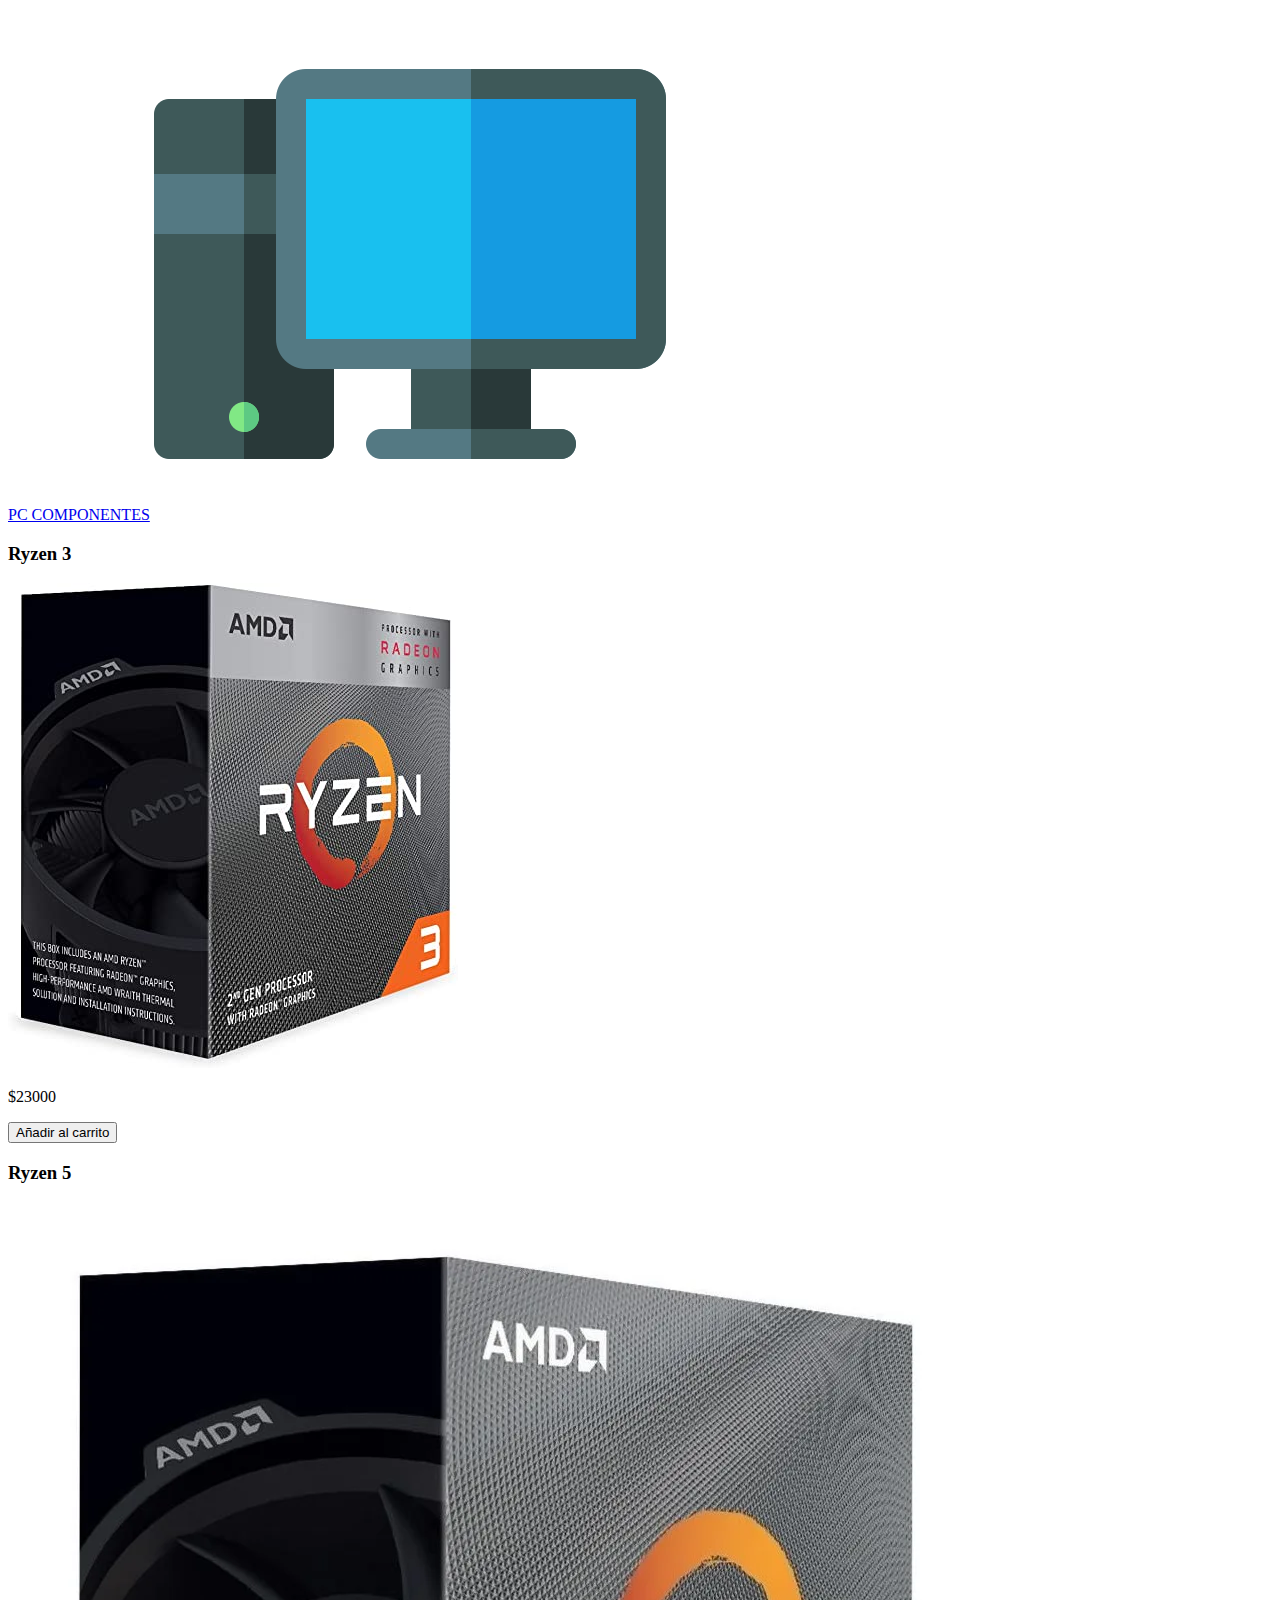
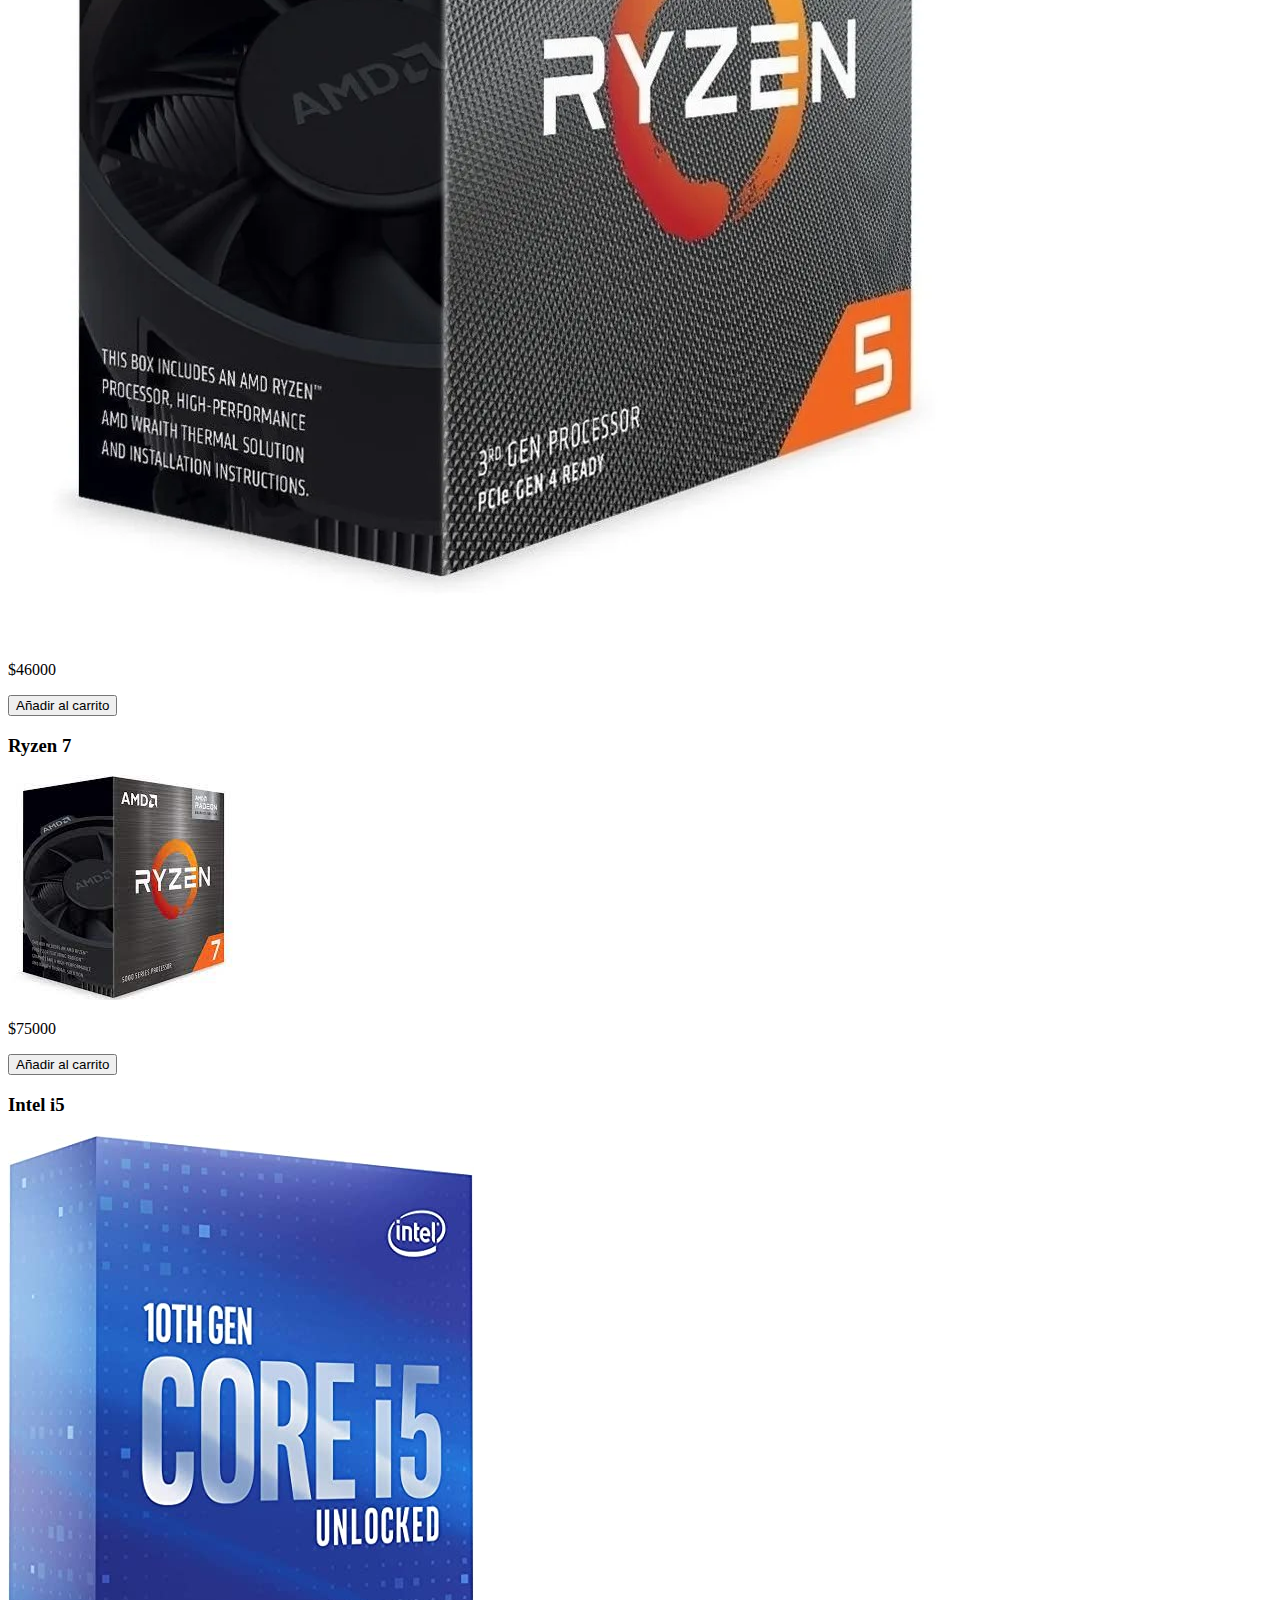
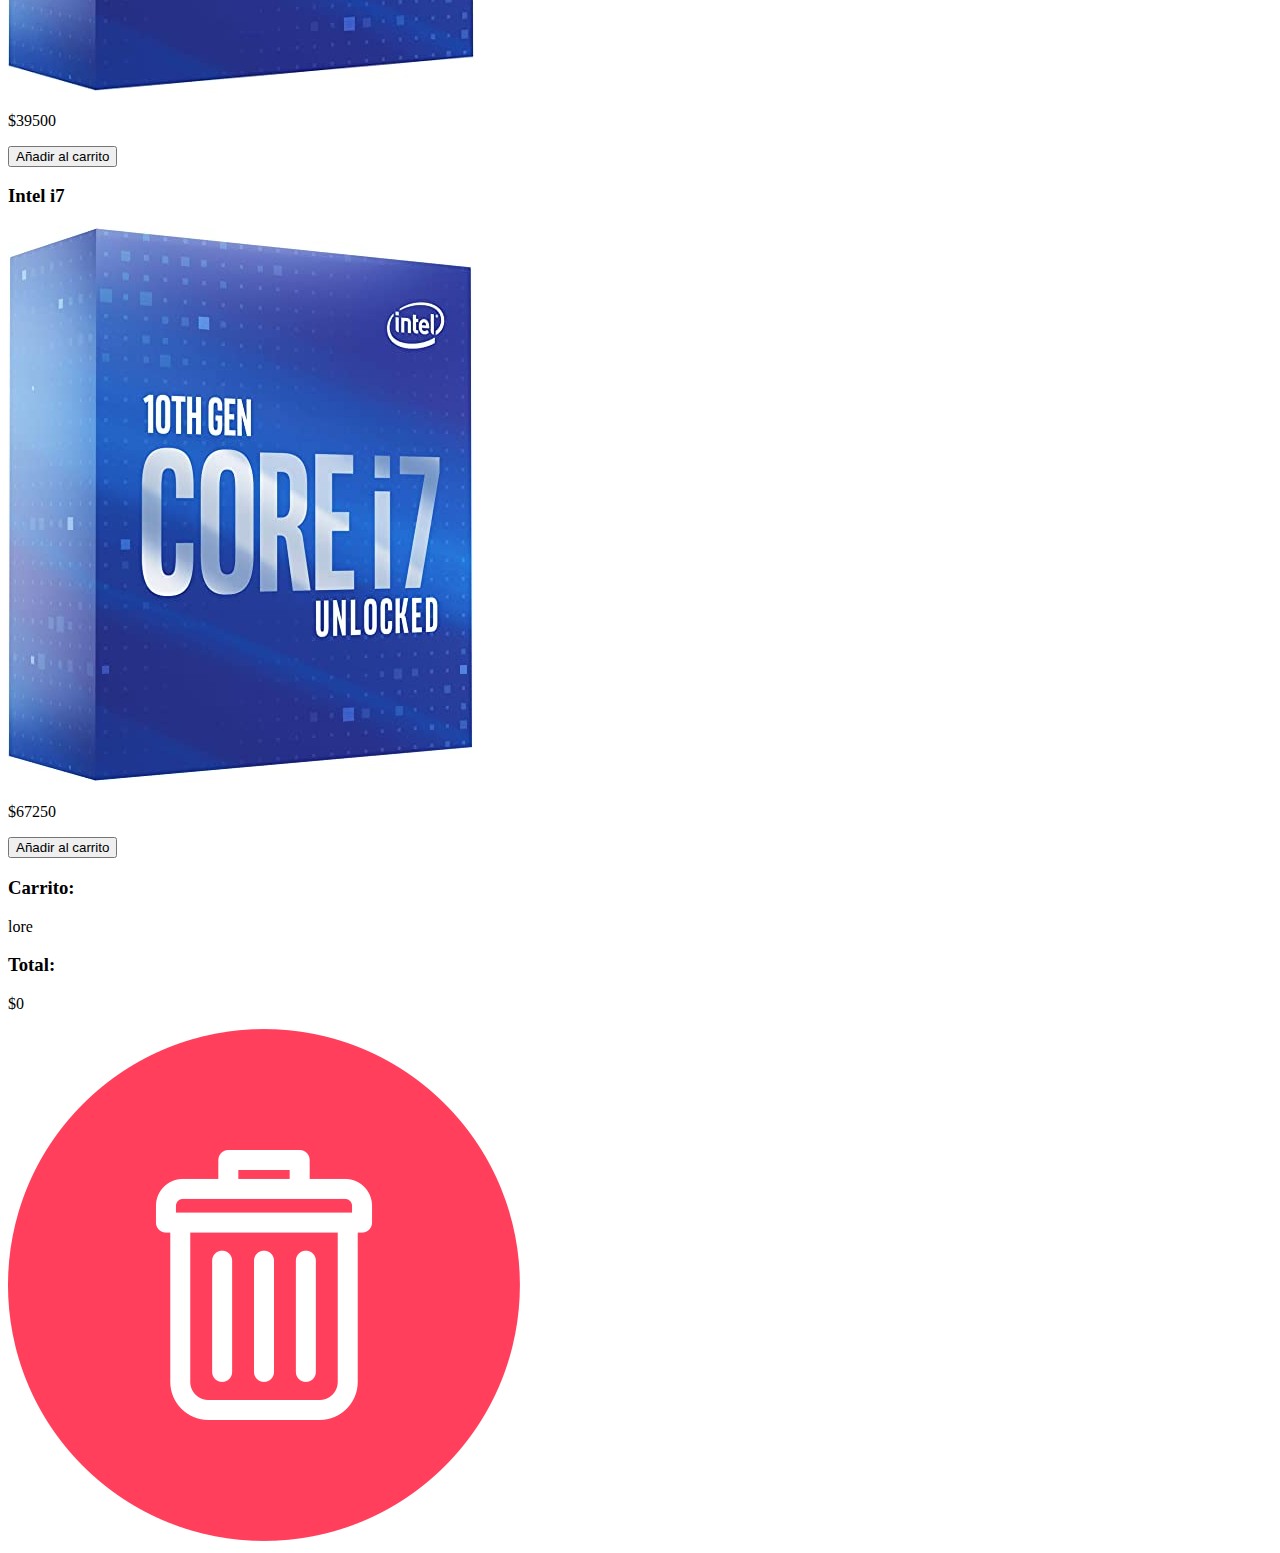
==== Index.html @ bc146c72 "Copia del proyecto realizado" ====
<!DOCTYPE html>
<html lang="en">
<head>
    <meta charset="UTF-8">
    <meta http-equiv="X-UA-Compatible" content="IE=edge">
    <meta name="viewport" content="width=device-width, initial-scale=1.0">
    <link rel="stylesheet" href="styles/styles.css">
    <title>PC COMPONENTES</title>
</head>
<body>
    <section class="navbar-section">
        <div class="navbar-section-container">
                <a href="#start" class="navbar-title">PC COMPONENTES</a>
                    <img src="assets/computer.png" class="navbar-logo" alt="pc">
    </section>
    <section class="card-section">
        <div class="card">
            <h3 class="card-title"></h3>
                <img src="assets/ryzen3.png" class="card-img" alt="pc">
                <p class="card-price"></p>
                <button onclick="sumarcarrito(0)" class="card-button">Añadir al carrito</button>
                    
        </div>
        <div class="card">
            <h3 class="card-title"></h3>
                <img src="assets/ryzen5.png" class="card-img" alt="pc">
                <p class="card-price"></p>
                <button onclick="sumarcarrito(1)" class="card-button">Añadir al carrito</button>
        </div>
        <div class="card">
            <h3 class="card-title"></h3>
                <img src="assets/ryzen7.png" class="card-img" alt="pc">
                <p class="card-price"></p>
                <button onclick="sumarcarrito(2)" class="card-button">Añadir al carrito</button>
        </div>
        <div class="card">
            <h3 class="card-title"></h3>
                <img src="assets/inteli5.png" class="card-img" alt="pc">
                <p class="card-price"></p>
                <button onclick="sumarcarrito(3)" class="card-button">Añadir al carrito</button>
        </div>
        <div class="card">
            <h3 class="card-title"></h3>
                <img src="assets/inteli7.png" class="card-img" alt="pc"> 
                <p  class="card-price"></p>   
                <button onclick="sumarcarrito(4)" class="card-button">Añadir al carrito</button>
        </div>
    </section>
    <section class="carrito-section">
        <div class="card-carrito-items">
            <h3 class="text-carrito-items">Carrito: </h3>
            <p class="text-items">lore</p>   
        </div>
        <div class="card-carrito">
            <h3 class="text-carrito">Total: </h3>
            <p class="text-total"></p> 
        </div>  
        <img onclick="vaciarCarrito()" class= "carrito-img" src="assets/bin.png" alt="">
    </section>
    <script src="js/index.js"></script>
</body>
</html>
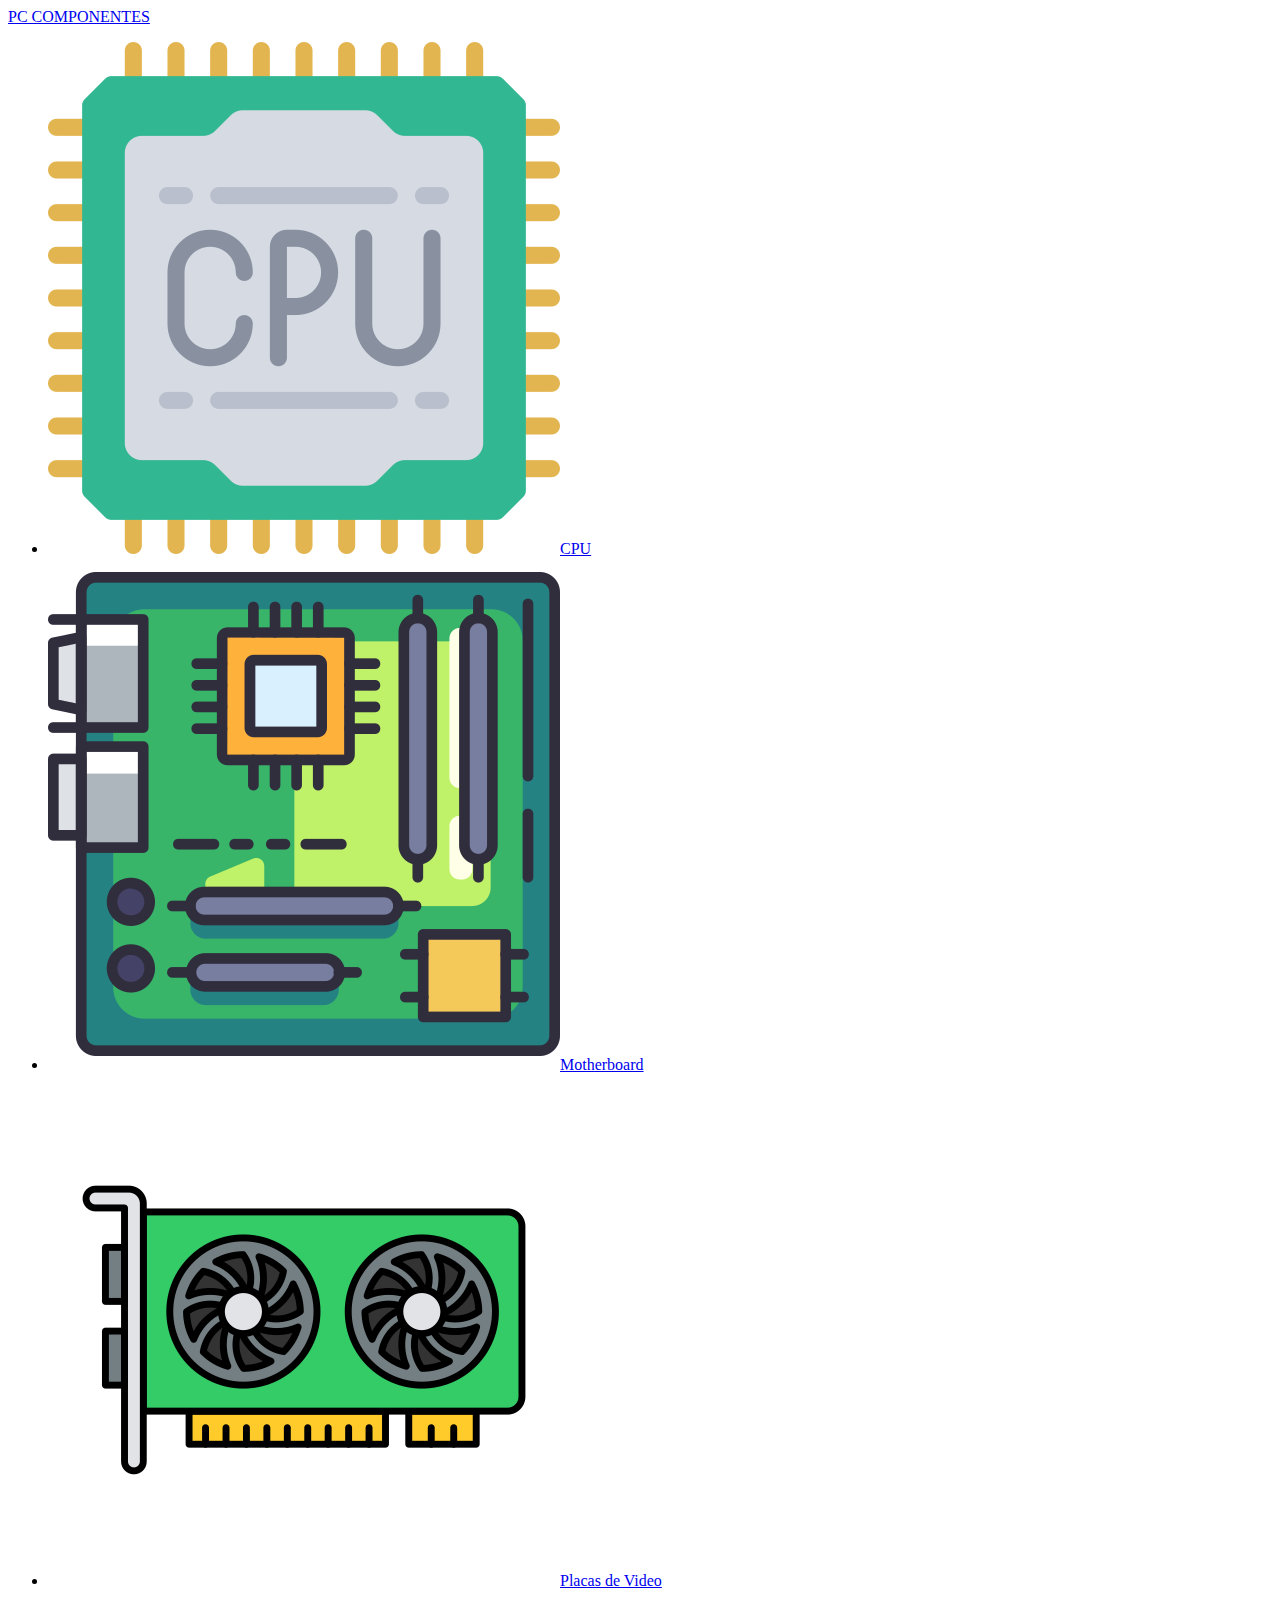
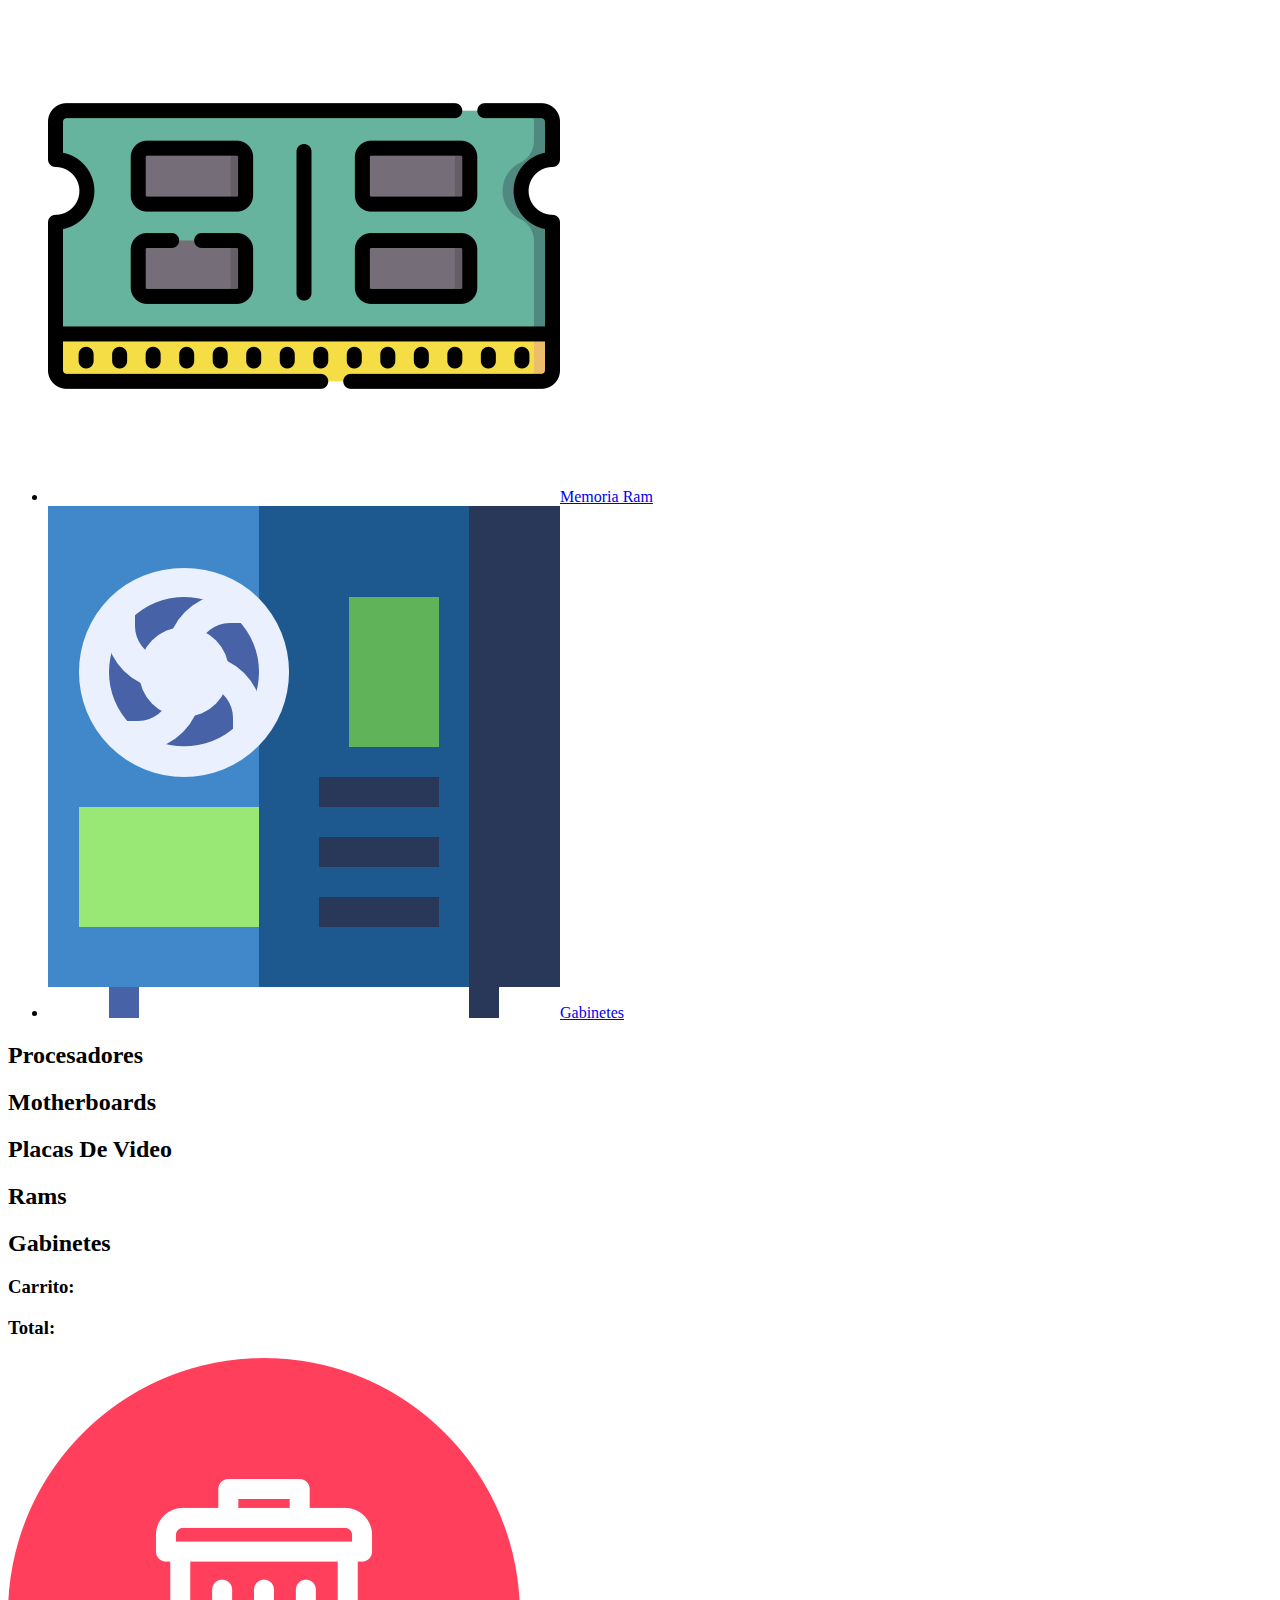
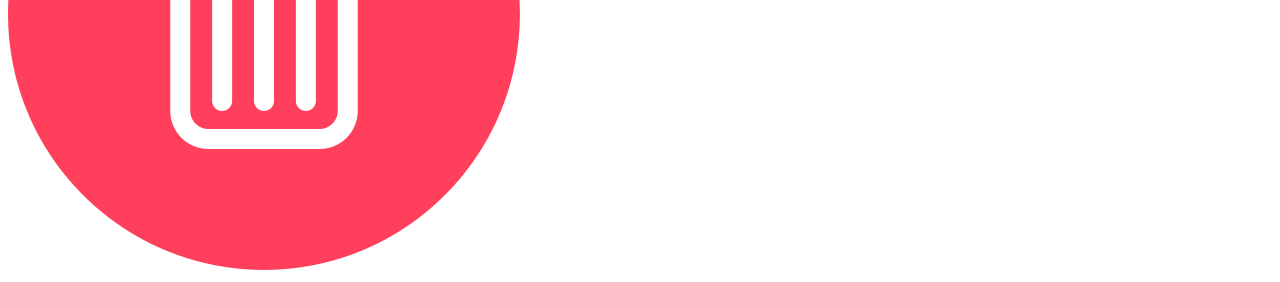
==== commit f39d3e0e: "Links" ====
--- a/Index.html
+++ b/Index.html
@@ -10,50 +10,67 @@
 <body>
     <section class="navbar-section">
         <div class="navbar-section-container">
-                <a href="#start" class="navbar-title">PC COMPONENTES</a>
-                    <img src="assets/computer.png" class="navbar-logo" alt="pc">
+                <a href="#proces" class="navbar-title">PC COMPONENTES</a>
+        <nav class="navbar__menu">
+                <ul class="navbar__menu-list">
+                    <li class="navbar__menu-list-item">
+                        <a href="#proces" class="navbar__menu-link">
+                            <img class="navbar__menu-icon" src="assets/cpu.png" alt="">CPU
+                        </a>
+                    </li>
+                    <li class="navbar__menu-list-item">
+                        <a href="#mother" class="navbar__menu-link">
+                            <img class="navbar__menu-icon" src="assets/motherboard.png" alt="">Motherboard
+                        </a>
+                    </li>
+                    <li class="navbar__menu-list-item">
+                        <a href="#placasdevideo" class="navbar__menu-link">
+                            <img class="navbar__menu-icon" src="assets/graphic-card.png" alt="">Placas de Video
+                        </a>
+                    </li>
+                    <li class="navbar__menu-list-item">
+                        <a href="#rams" class="navbar__menu-link">
+                            <img class="navbar__menu-icon" src="assets/ram.png" alt="">Memoria Ram
+                        </a>
+                    </li>
+                    <li class="navbar__menu-list-item">
+                        <a href="#gabinetes" class="navbar__menu-link">
+                                <img class="navbar__menu-icon" src="assets/computer-case.png" alt="">Gabinetes
+                        </a>
+                    </li>
+                </ul>
+            </nav>
     </section>
-    <section class="card-section">
-        <div class="card">
-            <h3 class="card-title"></h3>
-                <img src="assets/ryzen3.png" class="card-img" alt="pc">
-                <p class="card-price"></p>
-                <button onclick="sumarcarrito(0)" class="card-button">Añadir al carrito</button>
-                    
-        </div>
-        <div class="card">
-            <h3 class="card-title"></h3>
-                <img src="assets/ryzen5.png" class="card-img" alt="pc">
-                <p class="card-price"></p>
-                <button onclick="sumarcarrito(1)" class="card-button">Añadir al carrito</button>
-        </div>
-        <div class="card">
-            <h3 class="card-title"></h3>
-                <img src="assets/ryzen7.png" class="card-img" alt="pc">
-                <p class="card-price"></p>
-                <button onclick="sumarcarrito(2)" class="card-button">Añadir al carrito</button>
-        </div>
-        <div class="card">
-            <h3 class="card-title"></h3>
-                <img src="assets/inteli5.png" class="card-img" alt="pc">
-                <p class="card-price"></p>
-                <button onclick="sumarcarrito(3)" class="card-button">Añadir al carrito</button>
-        </div>
-        <div class="card">
-            <h3 class="card-title"></h3>
-                <img src="assets/inteli7.png" class="card-img" alt="pc"> 
-                <p  class="card-price"></p>   
-                <button onclick="sumarcarrito(4)" class="card-button">Añadir al carrito</button>
-        </div>
+    <section id="proces" class="card-section">
+        <h2>Procesadores</h2>
+    </section>
+    <section id="mother" class="card-section">
+        <h2>Motherboards</h2>
+    </section>
+    <section id="placasdevideo" class="card-section">
+        <h2>Placas De Video</h2>
+    </section>
+    <section id="rams" class="card-section">
+        <h2>Rams</h2>
+    </section>
+    <!-- <section id="discos" class="card-section">
+        <h2>Discos</h2>
+    </section>
+    <section id="fuentes" class="card-section">
+        <h2>Fuentes</h2>
+    </section>
+    -->
+    <section id="gabinetes" class="card-section">
+        <h2>Gabinetes</h2>
     </section>
     <section class="carrito-section">
         <div class="card-carrito-items">
-            <h3 class="text-carrito-items">Carrito: </h3>
-            <p class="text-items">lore</p>   
+            <h3 class="title-carrito-items">Carrito: </h3>
+            <p class="name-items"></p>   
         </div>
         <div class="card-carrito">
-            <h3 class="text-carrito">Total: </h3>
-            <p class="text-total"></p> 
+            <h3 class="title-carrito-total">Total: </h3>
+            <p class="name-total"></p> 
         </div>  
         <img onclick="vaciarCarrito()" class= "carrito-img" src="assets/bin.png" alt="">
     </section>
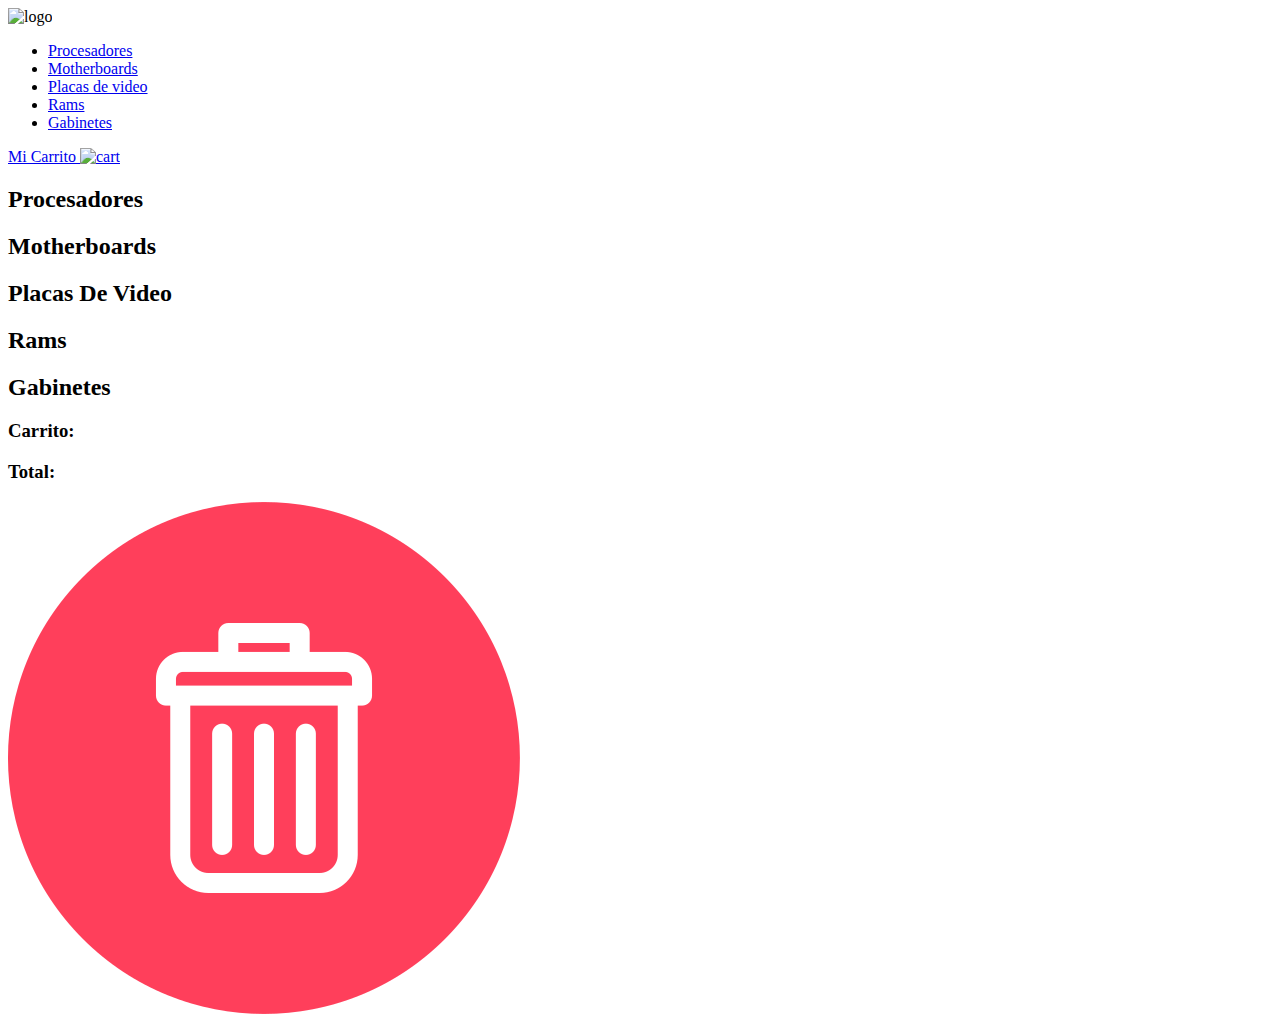
==== commit 114a5f8f: "Cambios grales" ====
--- a/Index.html
+++ b/Index.html
@@ -8,40 +8,25 @@
     <title>PC COMPONENTES</title>
 </head>
 <body>
+    <script src="https://code.jquery.com/jquery-3.6.0.js" integrity="sha256-H+K7U5CnXl1h5ywQfKtSj8PCmoN9aaq30gDh27Xc0jk=" crossorigin="anonymous"></script>
     <section class="navbar-section">
-        <div class="navbar-section-container">
-                <a href="#proces" class="navbar-title">PC COMPONENTES</a>
-        <nav class="navbar__menu">
-                <ul class="navbar__menu-list">
-                    <li class="navbar__menu-list-item">
-                        <a href="#proces" class="navbar__menu-link">
-                            <img class="navbar__menu-icon" src="assets/cpu.png" alt="">CPU
-                        </a>
-                    </li>
-                    <li class="navbar__menu-list-item">
-                        <a href="#mother" class="navbar__menu-link">
-                            <img class="navbar__menu-icon" src="assets/motherboard.png" alt="">Motherboard
-                        </a>
-                    </li>
-                    <li class="navbar__menu-list-item">
-                        <a href="#placasdevideo" class="navbar__menu-link">
-                            <img class="navbar__menu-icon" src="assets/graphic-card.png" alt="">Placas de Video
-                        </a>
-                    </li>
-                    <li class="navbar__menu-list-item">
-                        <a href="#rams" class="navbar__menu-link">
-                            <img class="navbar__menu-icon" src="assets/ram.png" alt="">Memoria Ram
-                        </a>
-                    </li>
-                    <li class="navbar__menu-list-item">
-                        <a href="#gabinetes" class="navbar__menu-link">
-                                <img class="navbar__menu-icon" src="assets/computer-case.png" alt="">Gabinetes
-                        </a>
-                    </li>
-                </ul>
-            </nav>
+        <img class="navbar__logo" src="assets/logo.png" alt="logo">
+        <nav>
+            <ul class="nav__links">
+                <li class="nav__item"><a class="nav__item" href="#proces">Procesadores</a></li>
+                <li class="nav__item"><a class="nav__item" href="#mother">Motherboards</a></li>
+                <li class="nav__item"><a class="nav__item" href="#placasdevideo">Placas de video</a></li>
+                <li class="nav__item"><a class="nav__item" href="#rams">Rams</a></li>
+                <li class="nav__item"><a class="nav__item" href="#gabinetes">Gabinetes</a></li>
+            </ul>
+        </nav>
+        <a class="nav__item" class="cta" href="#carrito">
+            <p class="nav__btn" class="nav__item__btn">Mi Carrito
+                <img class="nav__btn__img"  src="assets/shopping-cart.png" alt="cart"></img>
+            </p>
+        </a>
     </section>
-    <section id="proces" class="card-section">
+    <section id="proces" class="card-section-first">
         <h2>Procesadores</h2>
     </section>
     <section id="mother" class="card-section">
@@ -74,6 +59,7 @@
         </div>  
         <img onclick="vaciarCarrito()" class= "carrito-img" src="assets/bin.png" alt="">
     </section>
+    
     <script src="js/index.js"></script>
 </body>
 </html>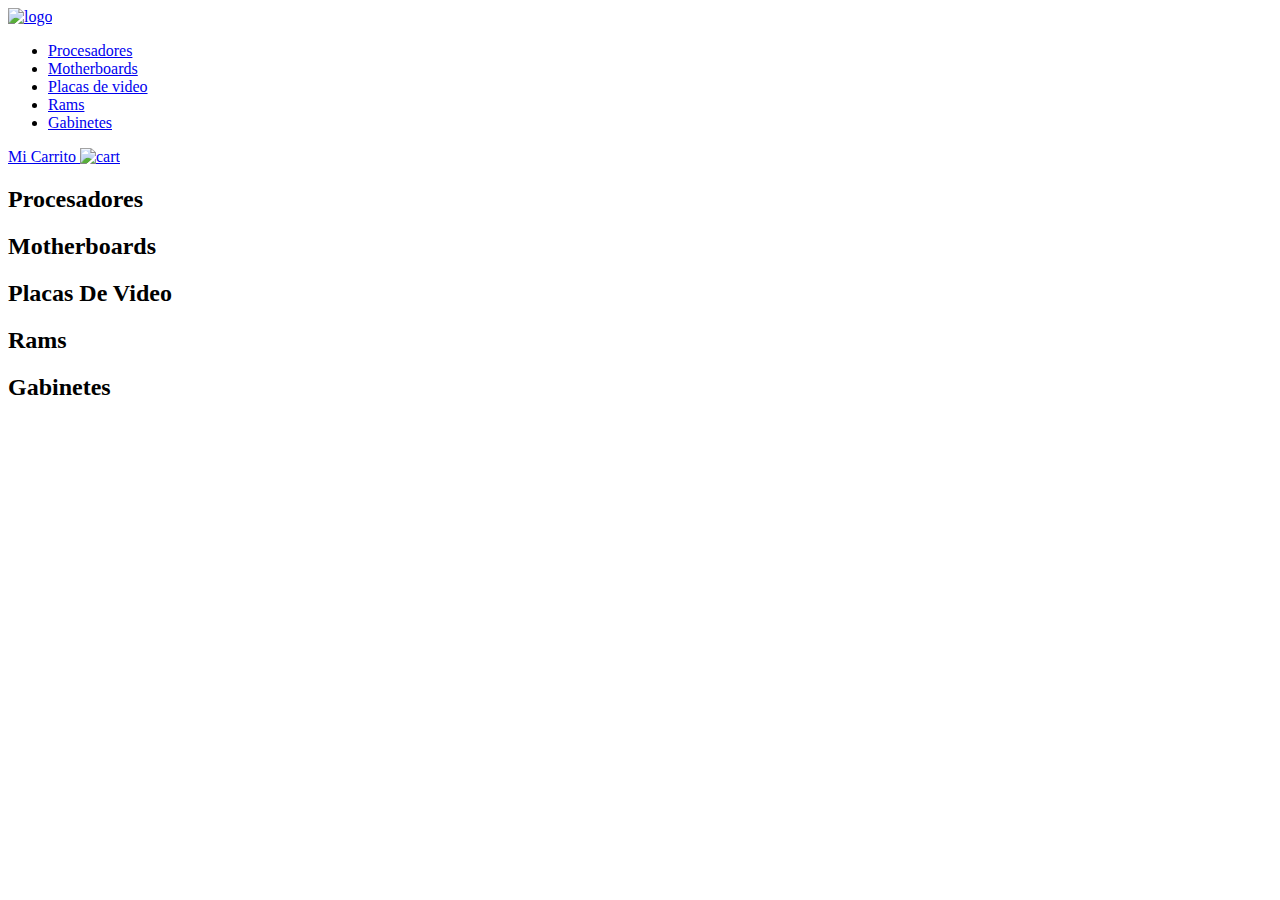
==== commit 572fd872: "Arreglo style" ====
--- a/Index.html
+++ b/Index.html
@@ -10,7 +10,9 @@
 <body>
     <script src="https://code.jquery.com/jquery-3.6.0.js" integrity="sha256-H+K7U5CnXl1h5ywQfKtSj8PCmoN9aaq30gDh27Xc0jk=" crossorigin="anonymous"></script>
     <section class="navbar-section">
-        <img class="navbar__logo" src="assets/logo.png" alt="logo">
+        <a href="Index.html">
+            <img class="navbar__logo" src="assets/logo.png" alt="logo">
+        </a>
         <nav>
             <ul class="nav__links">
                 <li class="nav__item"><a class="nav__item" href="#proces">Procesadores</a></li>
@@ -20,10 +22,10 @@
                 <li class="nav__item"><a class="nav__item" href="#gabinetes">Gabinetes</a></li>
             </ul>
         </nav>
-        <a class="nav__item" class="cta" href="#carrito">
+        <a class="nav__item__card" class="cta" href="cart.html">
+            
             <p class="nav__btn" class="nav__item__btn">Mi Carrito
                 <img class="nav__btn__img"  src="assets/shopping-cart.png" alt="cart"></img>
-            </p>
         </a>
     </section>
     <section id="proces" class="card-section-first">
@@ -48,17 +50,6 @@
     <section id="gabinetes" class="card-section">
         <h2>Gabinetes</h2>
     </section>
-    <section class="carrito-section">
-        <div class="card-carrito-items">
-            <h3 class="title-carrito-items">Carrito: </h3>
-            <p class="name-items"></p>   
-        </div>
-        <div class="card-carrito">
-            <h3 class="title-carrito-total">Total: </h3>
-            <p class="name-total"></p> 
-        </div>  
-        <img onclick="vaciarCarrito()" class= "carrito-img" src="assets/bin.png" alt="">
-    </section>
     
     <script src="js/index.js"></script>
 </body>
